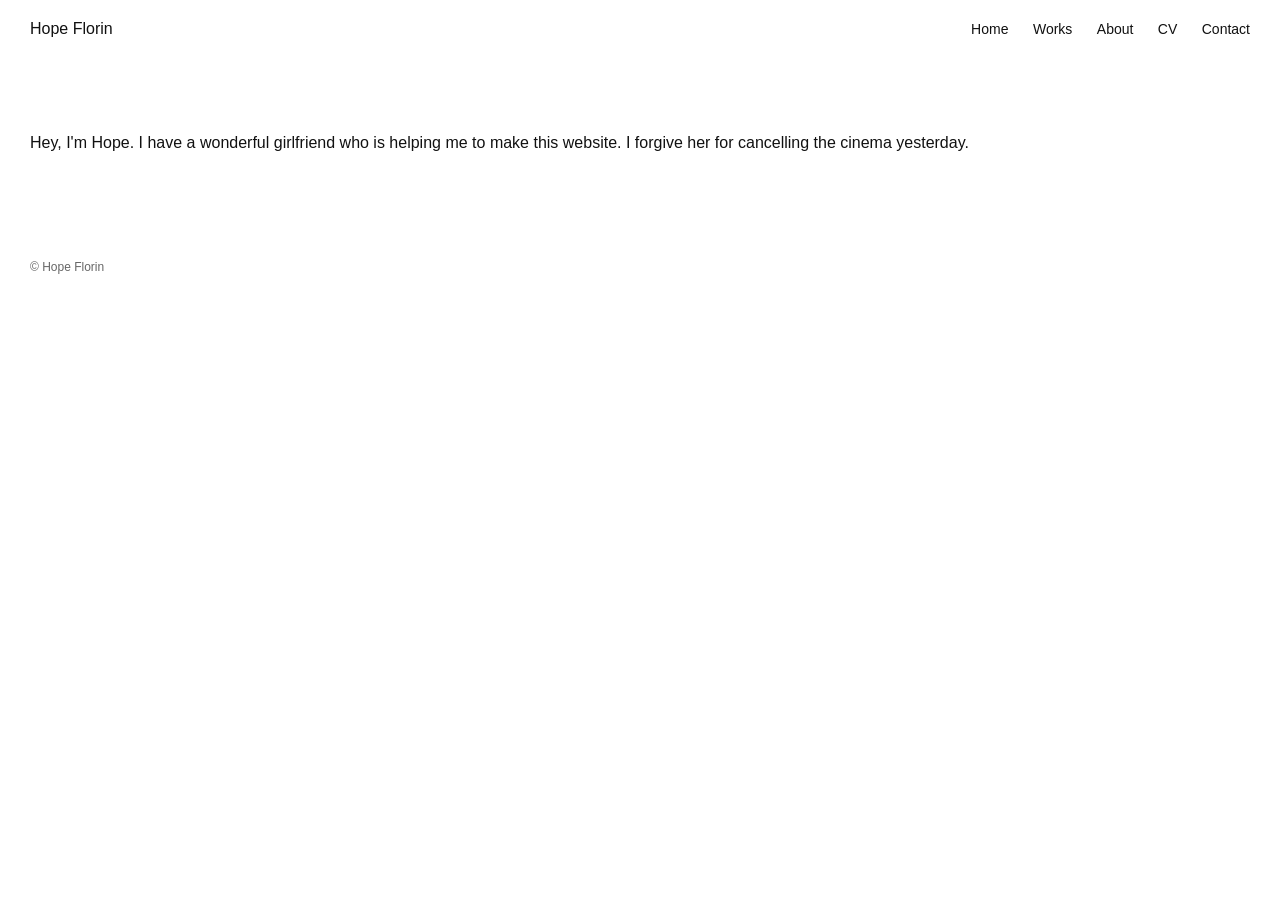
==== about.html @ 781bc905 "Create about.html" ====
<!DOCTYPE html>
<html lang="en">
<head>
    <meta charset="UTF-8">
    <meta name="viewport" content="width=device-width, initial-scale=1.0">
    <title>About — Hope Florin</title>
    <link rel="stylesheet" href="home.css">
</head>

<body>

<header>
    <h1>Hope Florin</h1>
    <nav>
        <a href="index.html">Home</a>
        <a href="works.html">Works</a>
        <a href="about.html">About</a>
        <a href="cv.html">CV</a>
        <a href="contact.html">Contact</a>
    </nav>
</header>

<main>
    <p>Hey, I'm Hope. I have a wonderful girlfriend who is helping me to make this website. I forgive her for cancelling the cinema yesterday. </p>
</main>

<footer>
    <p>© Hope Florin</p>
</footer>

</body>
</html>
---- home.css ----
body {
    margin: 0;
    font-family: Arial, Helvetica, sans-serif;
    color: #111;
    background: #fff;
}

header {
    display: flex;
    justify-content: space-between;
    padding: 20px 30px;
}

h1 {
    font-size: 16px;
    font-weight: normal;
    margin: 0;
}

nav a {
    margin-left: 20px;
    text-decoration: none;
    color: #111;
    font-size: 14px;
}

nav a:hover {
    text-decoration: underline;
}

main {
    padding: 60px 30px;
}

.placeholder-image {
    max-width: 100%;
    height: auto;
    display: block;
}

footer {
    padding: 20px 30px;
    font-size: 12px;
    color: #666;
}
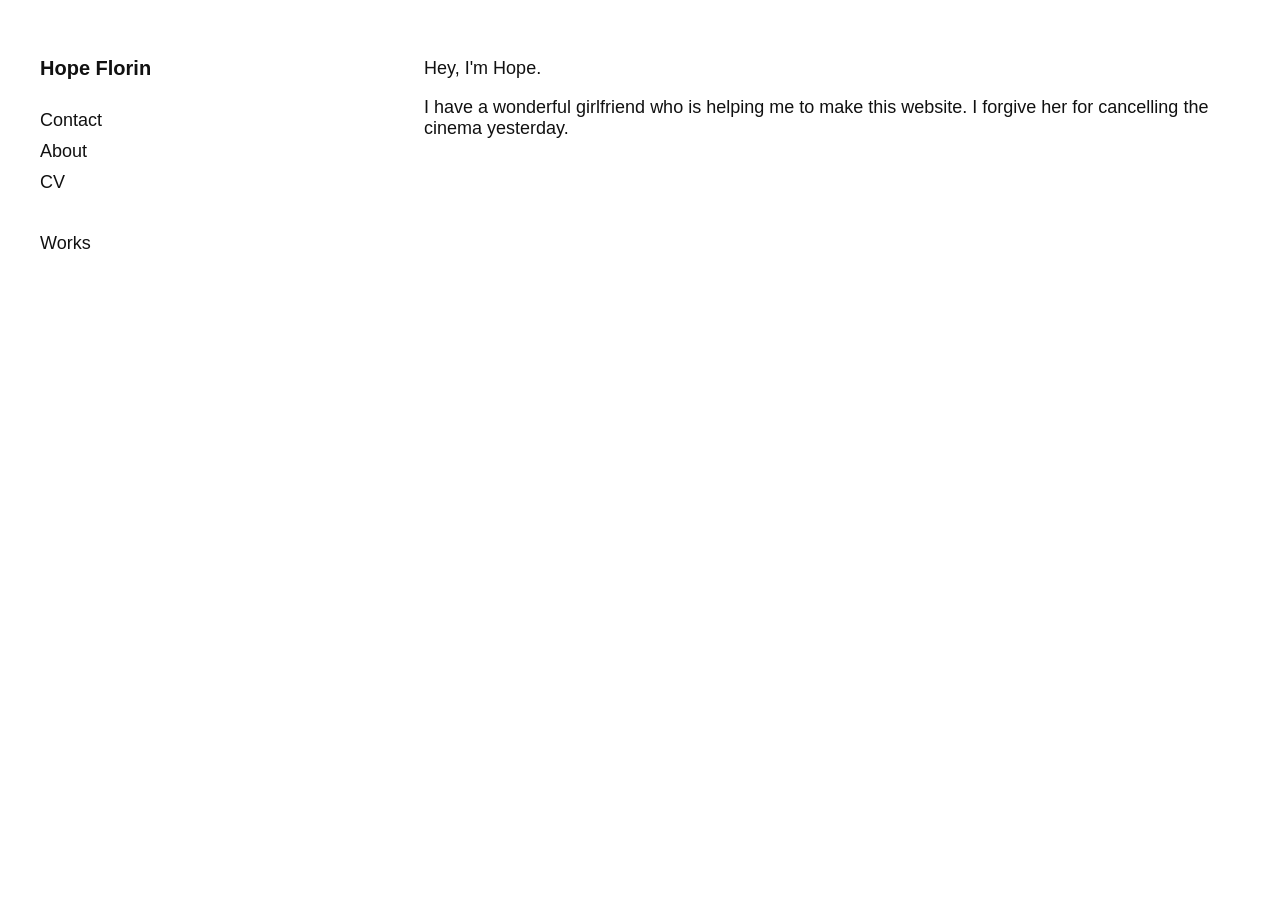
==== commit 0b096299: "Update about.html" ====
--- a/about.html
+++ b/about.html
@@ -9,24 +9,31 @@
 
 <body>
 
-<header>
-    <h1>Hope Florin</h1>
-    <nav>
-        <a href="index.html">Home</a>
-        <a href="works.html">Works</a>
-        <a href="about.html">About</a>
-        <a href="cv.html">CV</a>
-        <a href="contact.html">Contact</a>
-    </nav>
-</header>
+<div class="container">
 
-<main>
-    <p>Hey, I'm Hope. I have a wonderful girlfriend who is helping me to make this website. I forgive her for cancelling the cinema yesterday. </p>
-</main>
+    <aside class="sidebar">
+        <h1>Hope Florin</h1>
 
-<footer>
-    <p>© Hope Florin</p>
-</footer>
+        <nav>
+            <a href="contact.html">Contact</a>
+            <a href="about.html">About</a>
+            <a href="cv.html">CV</a>
+        </nav>
+
+        <div class="work-list">
+            <p onclick="location.href='works.html'">Works</p>
+        </div>
+    </aside>
+
+    <main class="content">
+        <p>Hey, I'm Hope.</p>
+
+        <p>
+            I have a wonderful girlfriend who is helping me to make this website. I forgive her for cancelling the cinema yesterday.
+        </p>
+    </main>
+
+</div>
 
 </body>
 </html>
--- a/home.css
+++ b/home.css
@@ -1,47 +1,63 @@
 body {
     margin: 0;
     font-family: Arial, Helvetica, sans-serif;
+    font-size: 18px; /* bigger text */
     color: #111;
-    background: #fff;
 }
 
-header {
+/* Layout */
+.container {
     display: flex;
-    justify-content: space-between;
-    padding: 20px 30px;
 }
 
-h1 {
-    font-size: 16px;
-    font-weight: normal;
-    margin: 0;
+/* LEFT SIDEBAR */
+.sidebar {
+    width: 30%;
+    height: 100vh;
+    position: fixed;
+    padding: 40px;
+    box-sizing: border-box;
 }
 
-nav a {
-    margin-left: 20px;
+.sidebar h1 {
+    font-size: 20px;
+    margin-bottom: 30px;
+}
+
+.sidebar nav a {
+    display: block;
+    margin-bottom: 10px;
     text-decoration: none;
     color: #111;
-    font-size: 14px;
 }
 
-nav a:hover {
+.sidebar nav a:hover {
     text-decoration: underline;
 }
 
-main {
-    padding: 60px 30px;
+/* Work list */
+.work-list {
+    margin-top: 40px;
 }
 
-.placeholder-image {
-    max-width: 100%;
-    height: auto;
-    display: block;
+.work-list p {
+    cursor: pointer;
+    margin-bottom: 10px;
 }
 
-footer {
-    padding: 20px 30px;
-    font-size: 12px;
-    color: #666;
+.work-list p:hover {
+    text-decoration: underline;
 }
 
+/* RIGHT CONTENT */
+.content {
+    margin-left: 30%;
+    width: 70%;
+    padding: 40px;
+}
 
+/* IMAGE FIX (smaller + nicer) */
+.content img {
+    max-width: 70%;
+    height: auto;
+}
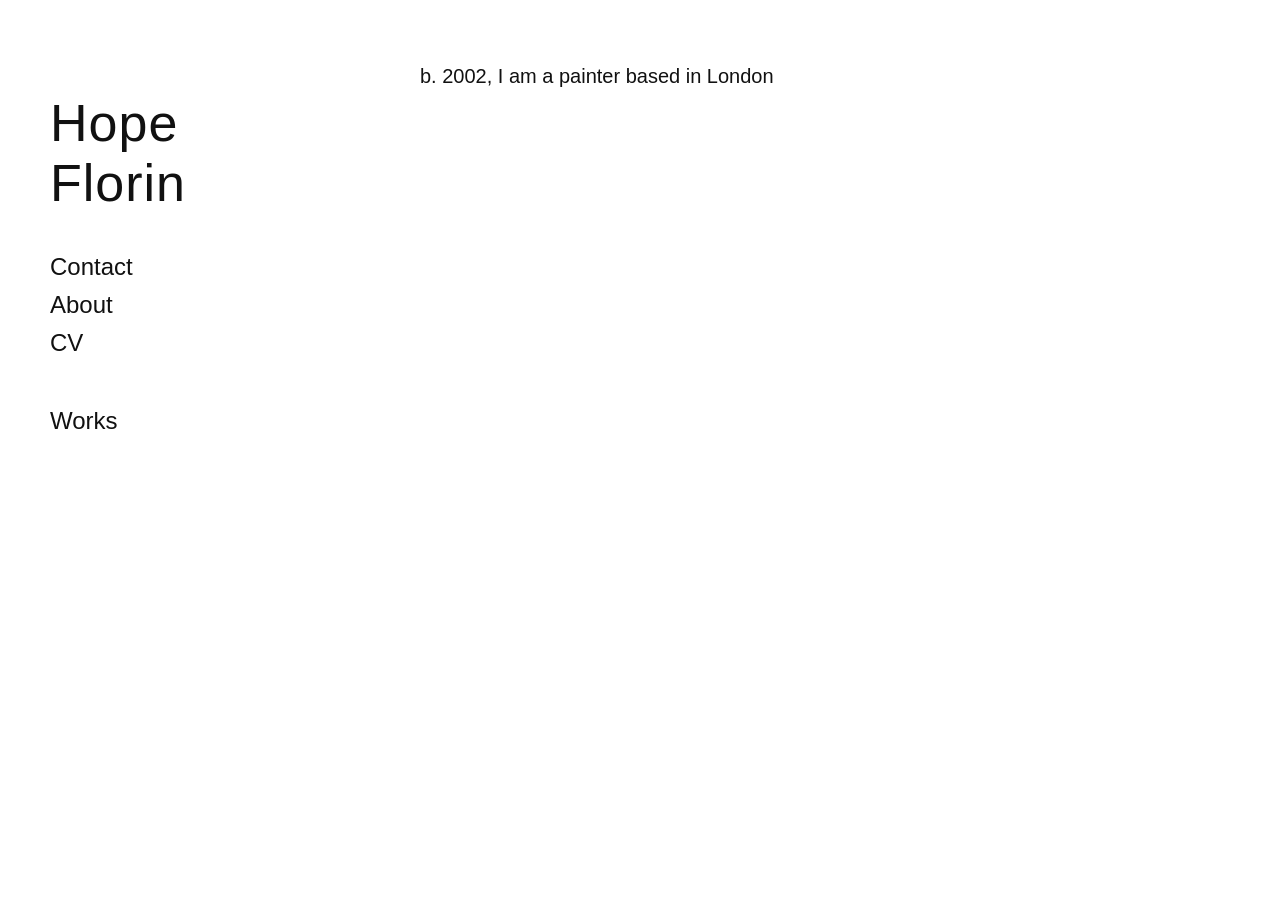
==== commit 692ab0ec: "Update about.html" ====
--- a/about.html
+++ b/about.html
@@ -26,13 +26,11 @@
     </aside>
 
     <main class="content">
-        <p>Hey, I'm Hope.</p>
+        <p>b. 2002, I am a painter based in London</p>
 
-        <p>
-            I have a wonderful girlfriend who is helping me to make this website. I forgive her for cancelling the cinema yesterday.
-        </p>
     </main>
 
+    
 </div>
 
 </body>
--- a/home.css
+++ b/home.css
@@ -1,63 +1,241 @@
 body {
     margin: 0;
     font-family: Arial, Helvetica, sans-serif;
-    font-size: 18px; /* bigger text */
-    color: #111;
-}
-
-/* Layout */
+    font-size: 24px;
+    color: #111;
+    background: #fff;
+}
+
+/* =========================
+   MAIN LAYOUT
+========================= */
 .container {
     display: flex;
 }
 
 /* LEFT SIDEBAR */
 .sidebar {
-    width: 30%;
+    width: 360px;
     height: 100vh;
     position: fixed;
-    padding: 40px;
+    padding: 50px;
     box-sizing: border-box;
+    overflow-y: auto;
+    scrollbar-width: none;        /* Firefox */
+    -ms-overflow-style: none;     /* IE/Edge */
+}
+
+.sidebar::-webkit-scrollbar {
+    display: none;                /* Chrome/Safari */
 }
 
 .sidebar h1 {
+    font-size: 52px;
+    font-weight: 500;
+    font-family: "Helvetica Neue", Helvetica, Arial, sans-serif;
+    margin-bottom: 40px;
+    letter-spacing: 1px;
+}
+
+/* NAV */
+.sidebar nav a {
+    display: block;
+    margin-bottom: 10px;
+    text-decoration: none;
+    color: #111;
+    font-size: 24px;
+}
+
+/* WORK LIST */
+.work-list {
+    margin-top: 50px;
+}
+
+.work {
+    cursor: pointer;
+    margin-bottom: 12px;
+    font-size: 24px;
+    opacity: 0.6;
+    transition: opacity 0.2s ease;
+    user-select: none;
+}
+
+.work-description {
+    margin-top: 10px;
+    font-size: 14px;
+    color: #666;
+}
+
+.work:hover {
+    opacity: 1;
+}
+
+.work.active {
+    opacity: 1;
+    text-decoration: underline;
+}
+
+.image-wrapper {
+    max-width: 70%;
+}
+
+.image-wrapper img {
+    width: 100%;
+    height: auto;
+    display: block;
+}
+
+.image-wrapper.portrait {
+    max-width: 40%;
+}
+
+.work-list a {
+    display: block;
+    margin-bottom: 12px;
+    text-decoration: none;
+    color: #111;
+    font-size: 24px;
+    opacity: 0.6;
+}
+
+.work-list a:hover {
+    opacity: 1;
+}
+
+/* =========================
+   RIGHT CONTENT AREA
+========================= */
+.content {
+    margin-left: 360px;
+    padding: 60px;
+    box-sizing: border-box;
+    width: 100%;
+}
+
+.content img {
+    max-width: 75%;
+    height: auto;
+    display: block;
+}
+
+/* =========================
+   TYPOGRAPHY
+========================= */
+.content p {
+    margin: 0 0 16px 0;
+    line-height: 1.6;
     font-size: 20px;
-    margin-bottom: 30px;
-}
-
-.sidebar nav a {
-    display: block;
-    margin-bottom: 10px;
-    text-decoration: none;
-    color: #111;
-}
-
-.sidebar nav a:hover {
-    text-decoration: underline;
-}
-
-/* Work list */
-.work-list {
-    margin-top: 40px;
-}
-
-.work-list p {
-    cursor: pointer;
-    margin-bottom: 10px;
-}
-
-.work-list p:hover {
-    text-decoration: underline;
-}
-
-/* RIGHT CONTENT */
-.content {
-    margin-left: 30%;
-    width: 70%;
-    padding: 40px;
-}
-
-/* IMAGE FIX (smaller + nicer) */
+}
+
+.content h1,
+.content h2,
+.content h3 {
+    margin: 0 0 16px 0;
+    font-weight: normal;
+}
+
+.content a {
+    color: #777;
+    text-decoration: none;
+    transition: color 0.2s ease;
+}
+
+.content a:hover {
+    color: #111;
+}
+
+/* =========================
+   GALLERY
+========================= */
+.gallery {
+    display: flex;
+    flex-direction: column;
+    gap: 5px;
+}
+
+.gallery-item {
+    text-decoration: none;
+    color: #111;
+}
+
+.gallery-item img {
+    max-width: 90%;
+    height: auto;
+}
+
+.gallery-item.portrait img {
+    max-width: 60%;
+}
+
+.caption {
+    margin-top: 8px;
+    font-size: 14px;
+}
+
+/* =========================
+   MOBILE
+========================= */
+@media (max-width: 768px) {
+
+    .sidebar {
+        position: relative;
+        width: 100%;
+        height: auto;
+        padding: 10px 10px 10px;
+        overflow: visible;
+    }
+
+    .content {
+        margin-left: 0;
+        width: 100%;
+        padding: 10px 10px;
+    }
+    
+    .sidebar nav {
+        display: flex;
+        gap: 10px;
+        flex-wrap: wrap;
+    }
+
+    .work-list {
+        display: flex;
+        flex-wrap: wrap;
+        gap: 5px 5px;
+    }
+
+    body {
+    font-size: 16px;
+}
+
+.sidebar h1 {
+    font-size: 28px;
+    margin-bottom: 12px;
+}
+
+.sidebar nav a,
+.work-list a {
+    font-size: 14px;
+}
+
+.content p {
+    font-size: 16px;
+}
 .content img {
-    max-width: 70%;
-    height: auto;
-}
+    max-width: 100%;
+}
+.gallery-item img,
+.gallery-item.portrait img {
+    width: 100%;
+    max-width: 100%;
+}
+.gallery {
+    gap: 5px;
+}
+    
+
+}
+
+
+
+
+        
